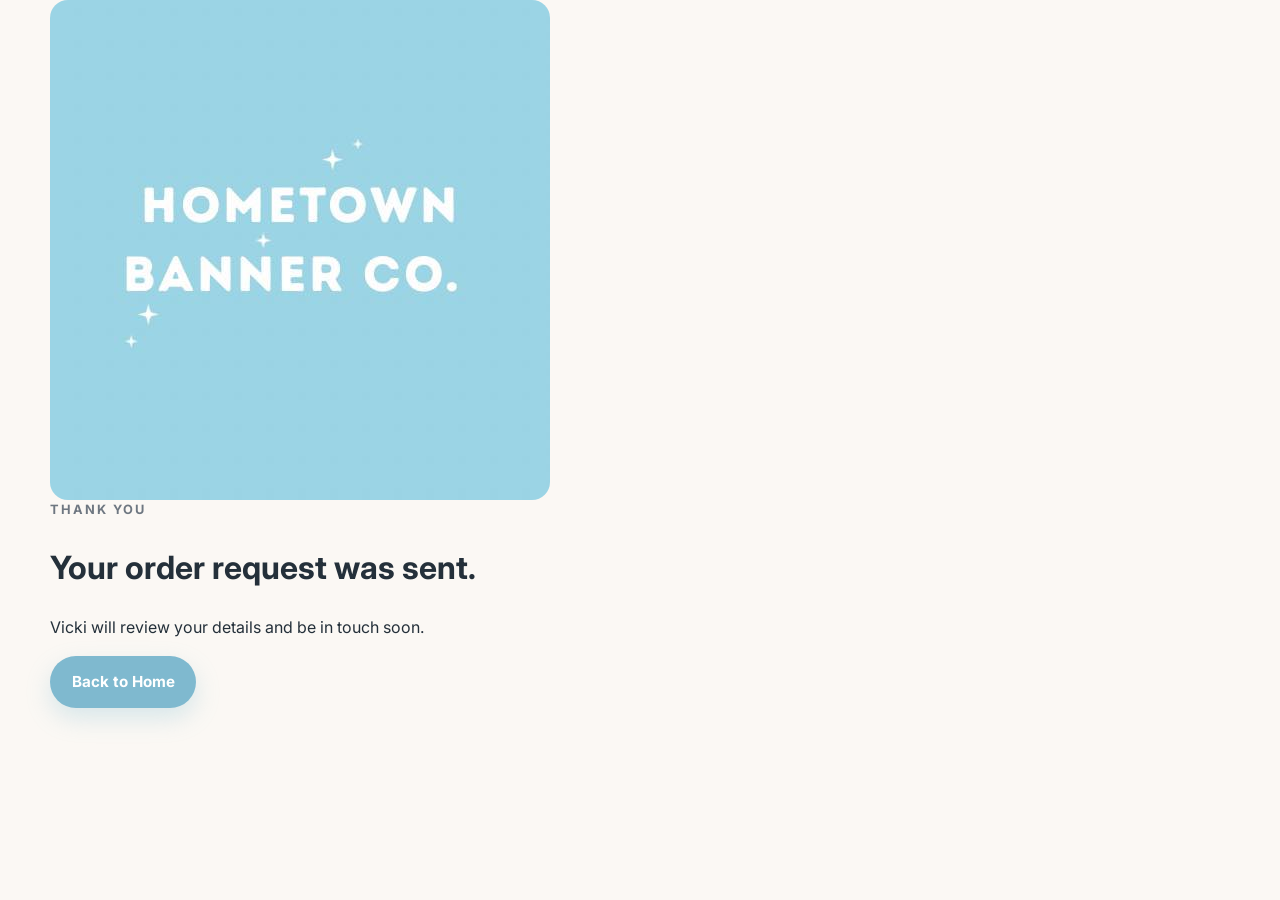
==== thanks.html @ 3383bb25 "Create thanks.html" ====
<!DOCTYPE html>
<html lang="en">
<head>
  <meta charset="UTF-8" />
  <meta name="viewport" content="width=device-width, initial-scale=1.0" />
  <title>Thanks! | Hometown Banner Co.</title>
  <link rel="preconnect" href="https://fonts.googleapis.com">
  <link rel="preconnect" href="https://fonts.gstatic.com" crossorigin>
  <link
    href="https://fonts.googleapis.com/css2?family=Cormorant+Garamond:wght@500;600;700&family=Inter:wght@400;500;600;700&display=swap"
    rel="stylesheet"
  >
  <link rel="stylesheet" href="style.css" />
</head>
<body>
  <main class="thanks-page">
    <div class="container thanks-wrap">
      <img src="images/logo.png" alt="Hometown Banner Co. logo" class="thanks-logo" />
      <p class="section-kicker">THANK YOU</p>
      <h1>Your order request was sent.</h1>
      <p>
        Vicki will review your details and be in touch soon.
      </p>
      <a href="/" class="btn btn-primary">Back to Home</a>
    </div>
  </main>
</body>
</html>
---- style.css ----
:root {
  --bg: #f7f2eb;
  --bg-soft: #fbf8f4;
  --panel: #ffffff;
  --accent-soft: #e6f4fa;
  --text: #24303a;
  --muted: #6e7781;
  --line: #e6ddd3;
  --blue-deep: #7fb9cf;
  --shadow: 0 18px 45px rgba(36, 48, 58, 0.08);
  --radius: 24px;
  --container: 1180px;
}

* {
  box-sizing: border-box;
}

html {
  scroll-behavior: smooth;
}

body {
  margin: 0;
  background: var(--bg-soft);
  color: var(--text);
  font-family: "Inter", sans-serif;
  line-height: 1.6;
}

img {
  max-width: 100%;
  display: block;
  border-radius: 18px;
}

a {
  color: inherit;
  text-decoration: none;
}

.container {
  width: min(var(--container), calc(100% - 2rem));
  margin: 0 auto;
}

.site-header {
  position: sticky;
  top: 0;
  z-index: 100;
  background: rgba(251, 248, 244, 0.94);
  backdrop-filter: blur(12px);
  border-bottom: 1px solid rgba(230, 221, 211, 0.7);
}

.nav-wrap {
  display: flex;
  align-items: center;
  justify-content: space-between;
  gap: 1rem;
  min-height: 84px;
}

.brand {
  display: flex;
  align-items: center;
  gap: 0.9rem;
}

.brand-logo {
  width: 54px;
  height: 54px;
  border-radius: 50%;
  object-fit: cover;
}

.brand-text {
  font-weight: 700;
  letter-spacing: 0.02em;
}

.site-nav {
  display: flex;
  align-items: center;
  gap: 1.4rem;
}

.site-nav a {
  font-size: 0.95rem;
  color: var(--muted);
  transition: color 0.2s ease;
}

.site-nav a:hover {
  color: var(--text);
}

.hero {
  padding: 5rem 0 4.75rem;
}

.hero-grid {
  display: grid;
  grid-template-columns: 0.9fr 1.1fr;
  gap: 4rem;
  align-items: center;
}

.eyebrow,
.section-kicker {
  margin: 0 0 0.8rem;
  font-size: 0.8rem;
  letter-spacing: 0.16em;
  text-transform: uppercase;
  color: var(--muted);
  font-weight: 700;
}

.hero h1,
.section-heading h2,
.cta-band h2,
.about-copy h2,
.contact-copy h2,
.instagram-copy h2 {
  margin: 0;
  font-family: "Cormorant Garamond", serif;
  font-weight: 700;
  line-height: 1.04;
  letter-spacing: -0.02em;
  color: var(--text);
}

.hero h1 {
  font-size: clamp(2.8rem, 4.2vw, 4.6rem);
  max-width: 11ch;
}

.hero-copy {
  max-width: 560px;
}

.hero-text,
.section-heading p,
.about-copy p,
.contact-copy p,
.cta-band p,
.instagram-copy p,
.footer-note,
.pricing-note,
.deposit-note p {
  color: var(--muted);
  font-size: 1rem;
}

.hero-text {
  max-width: 34rem;
  margin: 1.15rem 0 0;
}

.hero-actions {
  display: flex;
  flex-wrap: wrap;
  gap: 0.9rem;
  margin-top: 1.7rem;
}

.btn {
  display: inline-flex;
  align-items: center;
  justify-content: center;
  min-height: 50px;
  padding: 0.85rem 1.35rem;
  border-radius: 999px;
  font-weight: 700;
  font-size: 0.95rem;
  transition: transform 0.2s ease, box-shadow 0.2s ease, background 0.2s ease, border-color 0.2s ease;
}

.btn:hover {
  transform: translateY(-1px);
}

.btn-primary {
  background: var(--blue-deep);
  color: #fff;
  box-shadow: 0 10px 25px rgba(127, 185, 207, 0.28);
}

.btn-primary:hover {
  background: #70adc6;
}

.btn-secondary {
  background: transparent;
  color: var(--text);
  border: 1px solid var(--line);
}

.btn-secondary:hover {
  border-color: #d8cab8;
}

.hero-image-card,
.about-image-card,
.gallery-card,
.sports-card,
.contact-form,
.instagram-follow-card,
.pricing-card {
  background: var(--panel);
  border-radius: var(--radius);
  box-shadow: var(--shadow);
  overflow: hidden;
}

.hero-image-card {
  transform: rotate(-1.2deg);
}

.hero-image {
  width: 100%;
  aspect-ratio: 4 / 4.2;
  object-fit: cover;
}

.section {
  padding: 5rem 0;
}

.section-heading {
  text-align: center;
  max-width: 760px;
  margin: 0 auto 2.4rem;
}

.section-heading h2 {
  font-size: clamp(2.15rem, 4vw, 3.45rem);
  margin-bottom: 0.75rem;
}

.gallery-grid {
  display: grid;
  grid-template-columns: repeat(3, 1fr);
  gap: 1.25rem;
}

.gallery-card {
  min-height: 280px;
  border-radius: 18px;
  overflow: hidden;
  box-shadow: 0 10px 28px rgba(0, 0, 0, 0.05);
}

.gallery-card img,
.sports-card img {
  width: 100%;
  height: 100%;
  object-fit: cover;
}

.alt-section {
  background: var(--accent-soft);
}

.sports-grid {
  display: grid;
  grid-template-columns: repeat(3, 1fr);
  gap: 1.75rem;
}

.sports-card {
  min-height: 380px;
  border-radius: 20px;
  overflow: hidden;
}

.pricing-section {
  background: linear-gradient(180deg, #fbf8f4 0%, #f6f1ea 100%);
}

.pricing-grid {
  display: grid;
  grid-template-columns: repeat(3, 1fr);
  gap: 1.25rem;
}

.pricing-card {
  padding: 1.5rem;
}

.pricing-card h3 {
  margin: 0 0 1rem;
  font-size: 1.25rem;
  font-family: "Cormorant Garamond", serif;
}

.pricing-list,
.pricing-bullets {
  list-style: none;
  padding: 0;
  margin: 0;
}

.pricing-list li {
  display: flex;
  align-items: center;
  justify-content: space-between;
  gap: 1rem;
  padding: 0.7rem 0;
  border-bottom: 1px solid var(--line);
}

.pricing-list li:last-child {
  border-bottom: 0;
}

.pricing-list span,
.pricing-bullets li,
.pricing-note {
  color: var(--muted);
}

.pricing-list strong {
  color: var(--text);
}

.pricing-bullets li + li {
  margin-top: 0.7rem;
}

.cta-band {
  padding: 2rem 0 1rem;
}

.cta-band-inner {
  background: linear-gradient(135deg, #e6f4fa 0%, #f8f3ec 100%);
  border: 1px solid var(--line);
  border-radius: var(--radius);
  padding: 2.75rem 3rem;
  display: flex;
  align-items: center;
  justify-content: space-between;
  gap: 2rem;
}

.cta-band h2 {
  font-size: clamp(2rem, 4vw, 3.2rem);
  margin-bottom: 0.6rem;
}

.about-grid,
.contact-grid,
.footer-grid {
  display: grid;
  gap: 2rem;
}

.about-grid {
  grid-template-columns: 0.9fr 1.1fr;
  align-items: center;
}

.about-image-card {
  min-height: 380px;
  display: grid;
  place-items: center;
  background: linear-gradient(180deg, #eaf5fa 0%, #f9f4ee 100%);
}

.about-logo-large {
  width: min(290px, 70%);
  border-radius: 50%;
}

.about-copy h2,
.contact-copy h2,
.instagram-copy h2 {
  font-size: clamp(2.1rem, 4vw, 3.2rem);
  margin-bottom: 0.9rem;
}

.signature {
  margin-top: 1rem;
  font-family: "Caveat", cursive;
  font-size: 2rem;
  color: var(--text);
}

.instagram-section {
  padding-top: 3rem;
  padding-bottom: 1rem;
}

.instagram-follow-card {
  padding: 2rem 2.25rem;
  display: flex;
  align-items: center;
  justify-content: space-between;
  gap: 2rem;
  background: linear-gradient(180deg, #fbf8f4 0%, #f4ede5 100%);
  border: 1px solid var(--line);
}

.instagram-copy {
  max-width: 650px;
}

.instagram-actions {
  flex-shrink: 0;
}

.contact-section {
  padding-top: 3rem;
}

.contact-grid {
  grid-template-columns: 0.9fr 1.1fr;
  align-items: start;
}

.contact-form {
  padding: 1.5rem;
}

.form-grid {
  display: grid;
  grid-template-columns: repeat(2, 1fr);
  gap: 1rem;
}

.contact-form label {
  display: block;
  font-weight: 600;
  margin-bottom: 1rem;
  color: var(--text);
}

.contact-form input,
.contact-form textarea,
.contact-form select {
  width: 100%;
  margin-top: 0.45rem;
  padding: 0.95rem 1rem;
  border: 1px solid var(--line);
  border-radius: 16px;
  font: inherit;
  background: #fff;
  color: var(--text);
}

.contact-form input:focus,
.contact-form textarea:focus,
.contact-form select:focus {
  outline: none;
  border-color: var(--blue-deep);
  box-shadow: 0 0 0 4px rgba(127, 185, 207, 0.15);
}

.submit-btn {
  border: 0;
  cursor: pointer;
}

.hidden-field {
  position: absolute;
  left: -9999px;
  opacity: 0;
  pointer-events: none;
}

.contact-details a {
  color: var(--text);
  text-decoration: underline;
  text-decoration-color: rgba(36, 48, 58, 0.2);
  text-underline-offset: 3px;
}

.deposit-note {
  margin-top: 2rem;
  padding: 1.25rem;
  border: 1px solid var(--line);
  border-radius: 18px;
  background: rgba(255, 255, 255, 0.55);
}

.deposit-note h3 {
  margin: 0 0 0.5rem;
  font-size: 1.15rem;
}

.deposit-placeholder {
  font-weight: 600;
  color: var(--text);
}

.site-footer {
  margin-top: 2rem;
  padding: 3rem 0 1.25rem;
  background: #f2ebe3;
  border-top: 1px solid var(--line);
}

.footer-grid {
  grid-template-columns: 1.1fr 0.7fr 0.8fr;
}

.footer-logo {
  width: 72px;
  height: 72px;
  border-radius: 50%;
  margin-bottom: 1rem;
}

.site-footer h3 {
  margin: 0 0 0.8rem;
  font-size: 1rem;
}

.site-footer ul {
  list-style: none;
  padding: 0;
  margin: 0;
}

.site-footer li + li {
  margin-top: 0.55rem;
}

.site-footer a {
  color: var(--muted);
}

.site-footer a:hover {
  color: var(--text);
}

.footer-bottom {
  margin-top: 1.75rem;
  padding-top: 1rem;
  border-top: 1px solid rgba(230, 221, 211, 0.8);
  color: var(--muted);
  font-size: 0.92rem;
}

.image-hover-wrap {
  overflow: hidden;
}

.image-hover {
  transition: transform 0.4s ease;
}

.image-hover-wrap:hover .image-hover {
  transform: scale(1.04);
}

@media (max-width: 980px) {
  .hero-grid,
  .gallery-grid,
  .sports-grid,
  .pricing-grid,
  .about-grid,
  .contact-grid,
  .footer-grid,
  .form-grid {
    grid-template-columns: 1fr;
  }

  .cta-band-inner,
  .instagram-follow-card {
    flex-direction: column;
    align-items: flex-start;
  }

  .hero-image-card {
    transform: none;
  }

  .hero-copy {
    max-width: 100%;
  }
}

@media (max-width: 768px) {
  .nav-wrap {
    flex-direction: column;
    align-items: flex-start;
    padding: 0.8rem 0;
  }

  .site-nav {
    flex-wrap: wrap;
    gap: 0.9rem 1.1rem;
  }

  .hero {
    padding-top: 2rem;
    padding-bottom: 2rem;
  }

  .hero-grid {
    display: flex;
    flex-direction: column;
    gap: 1.5rem;
  }

  .hero-copy {
    order: 1;
    max-width: 100%;
  }

  .hero-image-card {
    order: 2;
    width: 100%;
  }

  .hero-actions {
    order: 3;
    display: flex;
    flex-direction: column;
    gap: 0.85rem;
    margin-top: 1.25rem;
  }

  .hero h1 {
    font-size: 2.65rem;
    line-height: 1.05;
    max-width: 100%;
  }

  .hero-text {
    max-width: 100%;
    font-size: 1rem;
  }

  .hero-image {
    width: 100%;
    aspect-ratio: 4 / 3.7;
    object-fit: cover;
  }

  .hero .btn,
  .btn {
    width: 100%;
    justify-content: center;
  }

  .section {
    padding: 3rem 0;
  }

  .gallery-grid,
  .sports-grid {
    gap: 1rem;
  }

  .gallery-card {
    min-height: 220px;
  }

  .sports-card {
    min-height: 260px;
  }

  .cta-band-inner,
  .instagram-follow-card,
  .contact-form {
    padding: 1.25rem;
  }

  .instagram-follow-card {
    text-align: center;
  }

  .instagram-actions,
  .instagram-copy {
    width: 100%;
  }

  .footer-grid {
    gap: 1.5rem;
  }
}
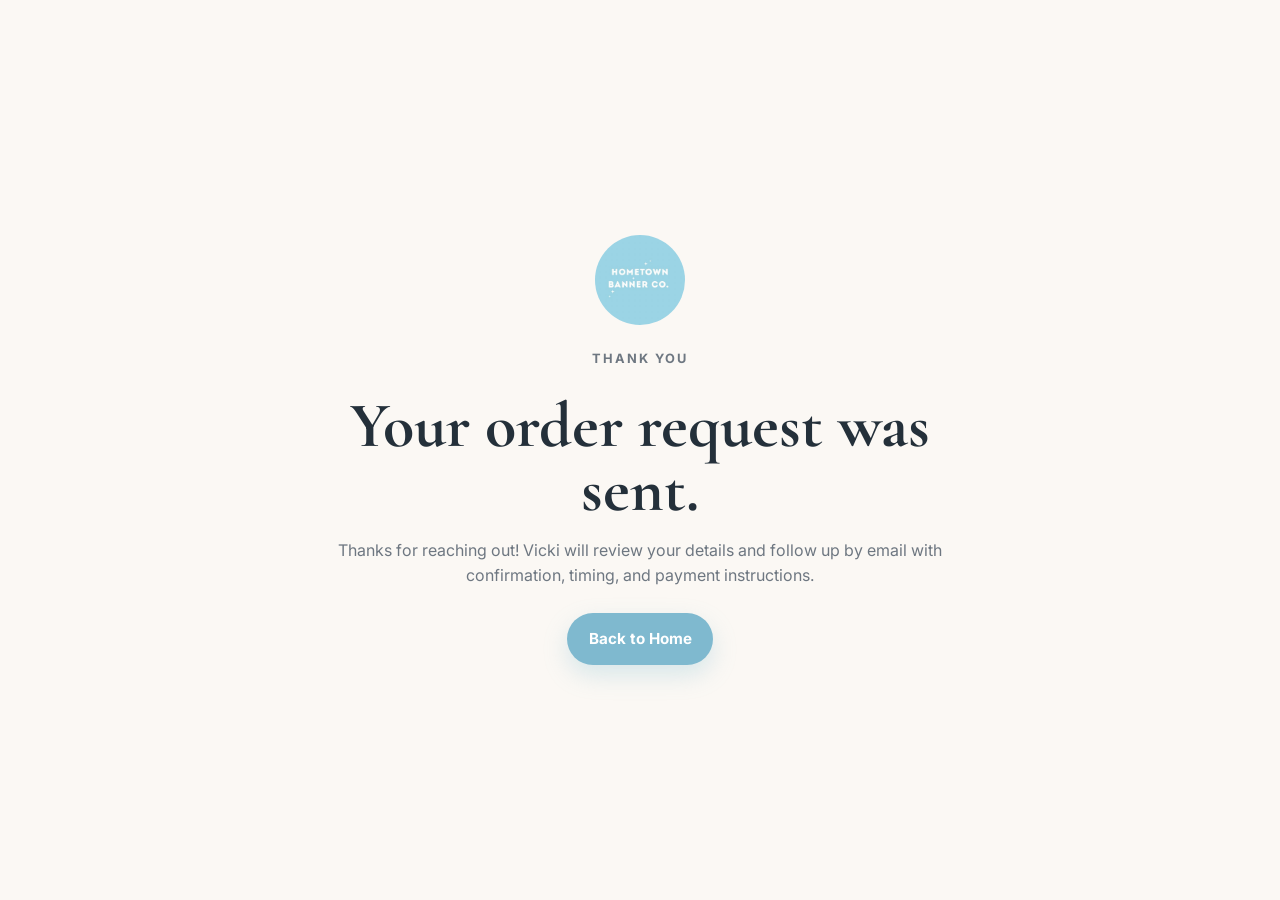
==== commit b2d379b1: "Update thanks.html" ====
--- a/thanks.html
+++ b/thanks.html
@@ -18,10 +18,11 @@
       <img src="images/logo.png" alt="Hometown Banner Co. logo" class="thanks-logo" />
       <p class="section-kicker">THANK YOU</p>
       <h1>Your order request was sent.</h1>
-      <p>
-        Vicki will review your details and be in touch soon.
-      </p>
-      <a href="/" class="btn btn-primary">Back to Home</a>
+<p>
+  Thanks for reaching out! Vicki will review your details and follow up by email
+  with confirmation, timing, and payment instructions.
+</p>
+<a href="/" class="btn btn-primary">Back to Home</a>
     </div>
   </main>
 </body>
--- a/style.css
+++ b/style.css
@@ -488,11 +488,6 @@
   font-size: 1.15rem;
 }
 
-.deposit-placeholder {
-  font-weight: 600;
-  color: var(--text);
-}
-
 .site-footer {
   margin-top: 2rem;
   padding: 3rem 0 1.25rem;
@@ -552,6 +547,39 @@
 
 .image-hover-wrap:hover .image-hover {
   transform: scale(1.04);
+}
+
+.thanks-page {
+  min-height: 100vh;
+  display: flex;
+  align-items: center;
+  justify-content: center;
+  padding: 3rem 0;
+}
+
+.thanks-wrap {
+  text-align: center;
+  max-width: 640px;
+}
+
+.thanks-logo {
+  width: 90px;
+  height: 90px;
+  border-radius: 50%;
+  margin: 0 auto 1.5rem;
+}
+
+.thanks-wrap h1 {
+  margin: 0 0 1rem;
+  font-family: "Cormorant Garamond", serif;
+  font-size: clamp(2.5rem, 5vw, 4rem);
+  line-height: 1;
+  color: var(--text);
+}
+
+.thanks-wrap p {
+  color: var(--muted);
+  margin-bottom: 1.5rem;
 }
 
 @media (max-width: 980px) {
